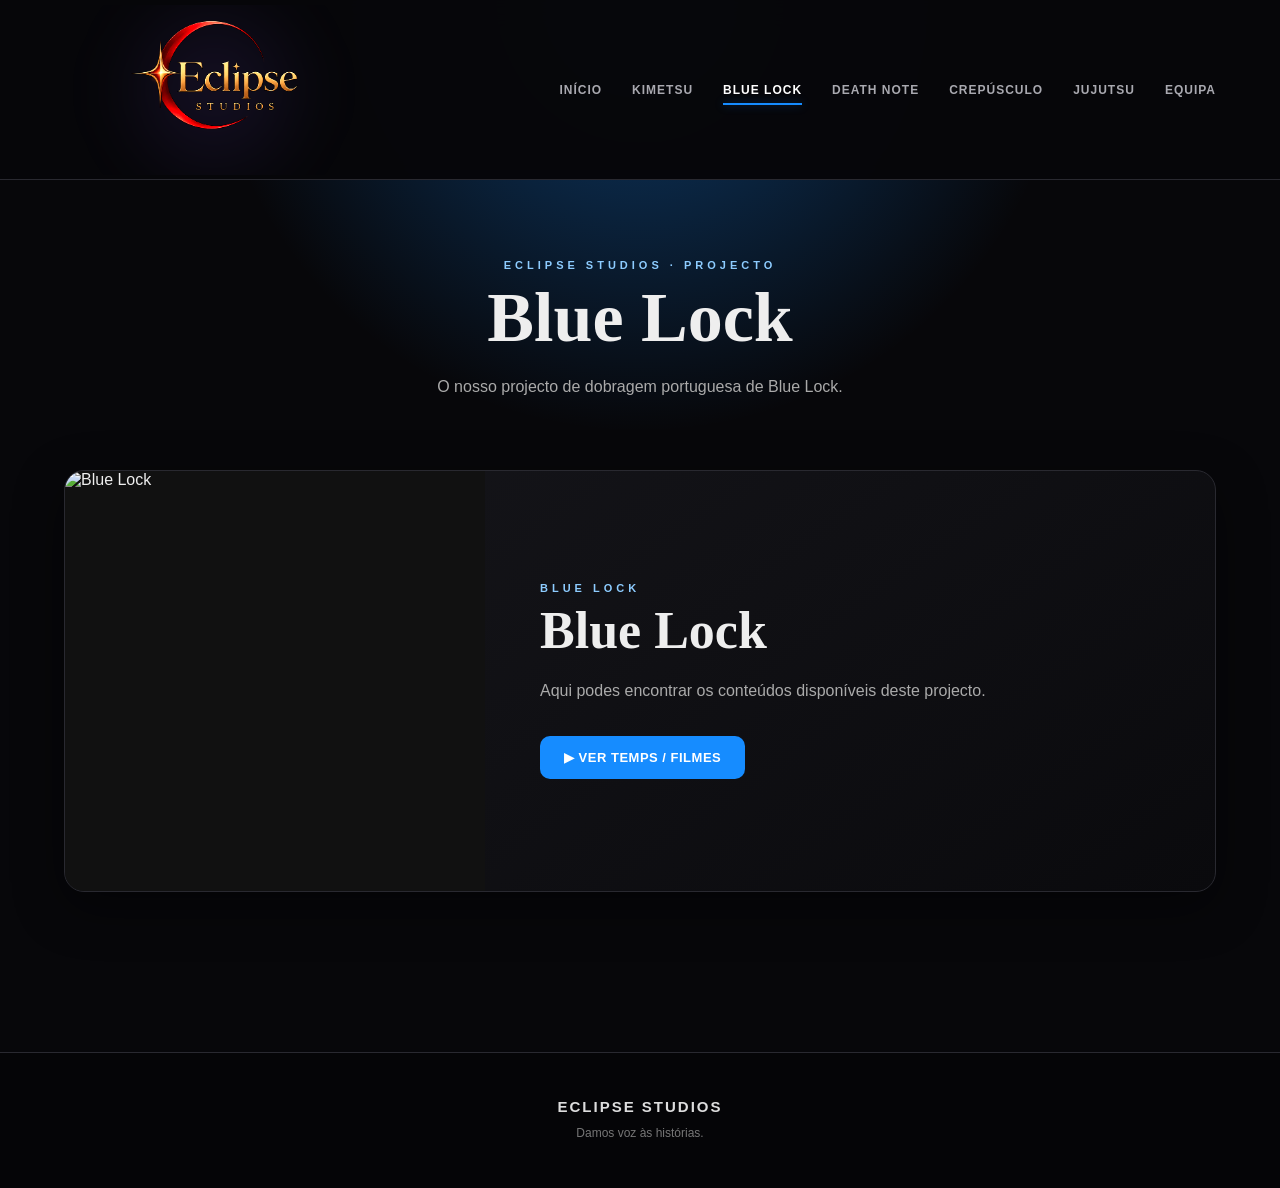
==== blue.html @ 75ae3ba0 "Add files via upload" ====
<!DOCTYPE html>
<html lang="pt-PT">

<head>

    <meta charset="UTF-8">

    <meta
        name="viewport"
        content="width=device-width, initial-scale=1.0"
    >

    <title>Blue Lock | Eclipse Studios</title>

    <link
        rel="stylesheet"
        href="stile.css"
    >

</head>


<body class="theme-blue">


<header class="topbar">

    <div class="logo">

        <a href="Home.html">

            <img
                src="imagens/logo.jpg"
                alt="Eclipse Studios"
            >

        </a>

    </div>


    <nav>

        <a href="Home.html">INÍCIO</a>

        <a href="kimetsu.html">KIMETSU</a>

        <a
            href="blue.html"
            class="active"
        >
            BLUE LOCK
        </a>

        <a href="death.html">DEATH NOTE</a>

        <a href="crep.html">CREPÚSCULO</a>

        <a href="juj.html">JUJUTSU</a>

        <a href="equipa.html">EQUIPA</a>

    </nav>

</header>


<main class="project-page">


    <section class="project-header">

        <span class="project-kicker">
            ECLIPSE STUDIOS · PROJECTO
        </span>

        <h1>
            Blue Lock
        </h1>

        <p>
            O nosso projecto de dobragem portuguesa de Blue Lock.
        </p>

    </section>


    <section class="project-card-page">


        <div class="project-image-page">

            <img
                src="imagens/bl.jpg"
                alt="Blue Lock"
            >

        </div>


        <div class="project-info-page">

            <span class="project-kicker">
                BLUE LOCK
            </span>

            <h1>
                Blue Lock
            </h1>

            <p>
                Aqui podes encontrar os conteúdos
                disponíveis deste projecto.
            </p>

            <a
                href="COLOCA_AQUI_O_LINK_DO_DRIVE"
                target="_blank"
                rel="noopener noreferrer"
                class="watch-project-button"
            >
                ▶ VER TEMPS / FILMES
            </a>

        </div>


    </section>


</main>


<footer>

    <strong>ECLIPSE STUDIOS</strong>

    <p>Damos voz às histórias.</p>

</footer>


</body>

</html>
---- stile.css ----
/* =========================================================
   ECLIPSE STUDIOS
   stile.css
   ========================================================= */

:root {
    --bg: #07070a;
    --bg2: #0d0d12;
    --card: #111116;
    --text: #eeeeee;
    --muted: #9999a3;

    --accent: #8b5cf6;
    --accent2: #c4b5fd;
    --glow: rgba(139, 92, 246, .35);

    --border: #292930;
}


/* =========================================================
   RESET
   ========================================================= */

* {
    margin: 0;
    padding: 0;
    box-sizing: border-box;
}

html {
    scroll-behavior: smooth;
}

body {
    min-height: 100vh;
    margin: 0;
    padding-top: 180px;

    background:
        radial-gradient(
            circle at 50% 0%,
            var(--glow),
            transparent 32%
        ),
        var(--bg);

    color: var(--text);

    font-family: Arial, Helvetica, sans-serif;

    overflow-x: hidden;
}


/* =========================================================
   SCROLLBAR
   ========================================================= */

::-webkit-scrollbar {
    width: 9px;
}

::-webkit-scrollbar-track {
    background: #050507;
}

::-webkit-scrollbar-thumb {
    background: #292930;
    border-radius: 10px;
}

::-webkit-scrollbar-thumb:hover {
    background: var(--accent);
}


/* =========================================================
   BARRA SUPERIOR FIXA
   ========================================================= */

.topbar {
    position: fixed !important;

    top: 0 !important;
    left: 0 !important;
    right: 0 !important;

    width: 100% !important;
    height: 180px;

    display: flex;
    align-items: center;
    justify-content: space-between;

    padding: 0 5%;

    background: rgba(7, 7, 10, .98);

    border-bottom: 1px solid #292930;

    z-index: 99999 !important;

    backdrop-filter: blur(12px);

    transform: none !important;
}


/* =========================================================
   LOGO DA BARRA
   ========================================================= */

.logo {
    width: 300px;
    height: 170px;

    display: flex;
    align-items: center;
    justify-content: center;

    flex-shrink: 0;

    overflow: hidden;

    position: relative;
}

.logo::before {
    content: "";

    position: absolute;

    width: 240px;
    height: 240px;

    left: 50%;
    top: 50%;

    transform: translate(-50%, -50%);

    background:
        radial-gradient(
            circle,
            rgba(139, 92, 246, .12),
            transparent 70%
        );

    filter: blur(25px);
}

.logo a {
    display: flex;

    width: 100%;
    height: 100%;

    align-items: center;
    justify-content: center;

    position: relative;

    z-index: 1;
}

.logo img {
    width: 300px;
    height: 170px;

    object-fit: contain;

    display: block;

    transform: scale(1.2);

    filter:
        brightness(1.15)
        contrast(1.1);

    transition:
        transform .4s ease,
        filter .4s ease;
}

.logo:hover img {
    transform: scale(1.28);

    filter:
        brightness(1.25)
        contrast(1.1)
        drop-shadow(
            0 0 20px
            rgba(139, 92, 246, .35)
        );
}


/* =========================================================
   NAVEGAÇÃO
   ========================================================= */

nav {
    display: flex;

    align-items: center;
    justify-content: flex-end;

    gap: 30px;

    height: 100%;
}

nav a {
    position: relative;

    color: #a9a9b0;

    text-decoration: none;

    font-size: 12px;

    font-weight: 800;

    letter-spacing: 1px;

    padding: 10px 0;

    white-space: nowrap;

    transition:
        color .25s ease,
        transform .25s ease;
}

nav a::after {
    content: "";

    position: absolute;

    left: 0;
    bottom: 2px;

    width: 0;
    height: 2px;

    background: var(--accent);

    box-shadow:
        0 0 10px var(--glow);

    transition: width .3s ease;
}

nav a:hover {
    color: white;

    transform: translateY(-2px);
}

nav a:hover::after {
    width: 100%;
}

nav a.active {
    color: white;
}

nav a.active::after {
    width: 100%;
}


/* =========================================================
   CONTEÚDO
   ========================================================= */

main {
    width: min(1250px, 90%);

    margin: 0 auto;

    padding: 55px 0 100px;
}

h1,
h2 {
    font-family:
        Georgia,
        "Times New Roman",
        serif;
}

h1 {
    font-size: clamp(40px, 6vw, 70px);

    line-height: 1.05;

    margin-bottom: 18px;
}

h2 {
    font-size: 36px;

    margin-bottom: 15px;
}

p {
    line-height: 1.7;
}


/* =========================================================
   KICKER
   ========================================================= */

.project-kicker,
.team-kicker {
    display: inline-block;

    color: var(--accent2);

    font-size: 11px;

    font-weight: 900;

    letter-spacing: 4px;

    margin-bottom: 10px;
}


/* =========================================================
   HOME
   ========================================================= */

.hero {
    min-height: 500px;

    display: flex;

    align-items: center;
    justify-content: center;

    text-align: center;

    position: relative;

    overflow: hidden;
}

.hero::before {
    content: "";

    position: absolute;

    width: 700px;
    height: 700px;

    left: 50%;
    top: 50%;

    transform: translate(-50%, -50%);

    background:
        radial-gradient(
            circle,
            var(--glow),
            transparent 68%
        );

    filter: blur(40px);

    opacity: .25;

    animation:
        heroGlow 6s ease-in-out infinite;
}

.hero-content {
    position: relative;

    z-index: 1;

    width: 100%;
    max-width: 1000px;

    animation:
        heroIn 1s ease both;
}


/* =========================================================
   LOGO 2 DA HOME
   ========================================================= */

.hero-logo {
    width: min(550px, 80vw);

    margin: 0 auto 25px;

    position: relative;

    display: flex;

    justify-content: center;
    align-items: center;
}

.hero-logo::after {
    content: "";

    position: absolute;

    inset: 15%;

    background:
        radial-gradient(
            circle,
            var(--glow),
            transparent 70%
        );

    filter: blur(35px);

    opacity: .25;

    z-index: -1;
}

.hero-logo img {
    width: 100%;

    max-height: 330px;

    object-fit: contain;

    display: block;

    opacity: .95;

    animation:
        logoFloat 5s ease-in-out infinite;
}


/* =========================================================
   HERO TEXTO
   ========================================================= */

.hero-text {
    max-width: 850px;

    margin: 0 auto;
}

.hero-text p {
    color: #aaa;

    max-width: 700px;

    margin: 0 auto 25px;
}


/* =========================================================
   BOTÕES DA HOME
   ========================================================= */

.hero-buttons {
    display: flex;

    justify-content: center;

    align-items: center;

    gap: 12px;

    flex-wrap: wrap;

    margin-top: 25px;
}

.hero-button {
    display: inline-flex;

    align-items: center;
    justify-content: center;

    padding: 13px 22px;

    border-radius: 9px;

    background: var(--accent);

    color: white;

    text-decoration: none;

    font-size: 12px;

    font-weight: 900;

    transition:
        transform .3s ease,
        box-shadow .3s ease,
        filter .3s ease;
}

.hero-button.secondary {
    background: transparent;

    border: 1px solid var(--accent);

    color: var(--accent2);
}

.hero-button:hover {
    transform: translateY(-3px);

    box-shadow:
        0 10px 30px var(--glow);

    filter: brightness(1.12);
}


/* =========================================================
   TÍTULO PROJECTOS
   ========================================================= */

.projects-heading {
    margin-bottom: 25px;
}

.projects-heading span {
    display: block;

    color: var(--accent2);

    font-size: 11px;

    font-weight: 900;

    letter-spacing: 4px;

    margin-bottom: 7px;
}


/* =========================================================
   CARTÕES DOS PROJECTOS NA HOME
   ========================================================= */

.projects-grid {
    display: grid;

    grid-template-columns:
        repeat(2, minmax(0, 1fr));

    gap: 25px;
}

.card {
    background:
        linear-gradient(
            145deg,
            #16161b,
            #0b0b0e
        );

    border: 1px solid var(--border);

    border-radius: 18px;

    overflow: hidden;

    box-shadow:
        0 10px 35px rgba(0, 0, 0, .35);

    transition:
        transform .35s ease,
        border-color .35s ease,
        box-shadow .35s ease;

    animation:
        cardIn .7s ease both;
}

.card:hover {
    transform: translateY(-8px);

    border-color: var(--accent);

    box-shadow:
        0 20px 50px var(--glow);
}


/* =========================================================
   CARTAZES DOS PROJECTOS
   ========================================================= */

.project-visual {
    width: 100%;

    height: 280px;

    position: relative;

    overflow: hidden;

    background: #101014;
}

.project-visual img {
    width: 100%;
    height: 100%;

    object-fit: cover;

    display: block;

    transition:
        transform .5s ease,
        filter .5s ease;
}

.card:hover .project-visual img {
    transform: scale(1.06);

    filter:
        saturate(1.1)
        contrast(1.03);
}

.card-content {
    padding: 25px;
}

.card-content h2 {
    font-size: 27px;

    margin-bottom: 10px;
}

.card-content p {
    color: #aaa;

    margin-bottom: 20px;
}

.project-button {
    display: inline-flex;

    align-items: center;
    justify-content: center;

    padding: 12px 20px;

    border-radius: 9px;

    background: var(--accent);

    color: white;

    text-decoration: none;

    font-size: 13px;

    font-weight: 900;

    transition:
        transform .3s ease,
        box-shadow .3s ease;
}

.project-button:hover {
    transform: translateY(-3px);

    box-shadow:
        0 10px 30px var(--glow);
}


/* =========================================================
   PÁGINAS DOS PROJECTOS
   ========================================================= */

.project-page {
    animation:
        projectIn .8s ease both;
}

.project-header {
    text-align: center;

    padding:
        20px 0 35px;
}

.project-header p {
    max-width: 700px;

    margin: auto;

    color: #aaa;
}


/* =========================================================
   CARTÃO DA PÁGINA DO PROJECTO
   ========================================================= */

.project-card-page {
    width: 100%;

    display: grid;

    grid-template-columns:
        420px 1fr;

    min-height: 420px;

    margin: 35px 0 60px;

    background:
        linear-gradient(
            145deg,
            #16161b,
            #0a0a0d
        );

    border:
        1px solid var(--border);

    border-radius: 20px;

    overflow: hidden;

    box-shadow:
        0 15px 50px rgba(0, 0, 0, .45);

    animation:
        projectIn .8s ease both;
}


/* =========================================================
   IMAGEM DA PÁGINA
   ========================================================= */

.project-image-page {
    width: 100%;

    height: 100%;

    min-height: 420px;

    overflow: hidden;

    background: #111;
}

.project-image-page img {
    width: 100%;
    height: 100%;

    object-fit: cover;

    display: block;

    transition:
        transform .5s ease,
        filter .5s ease;
}

.project-card-page:hover
.project-image-page img {
    transform: scale(1.04);

    filter:
        saturate(1.08)
        contrast(1.03);
}


/* =========================================================
   INFORMAÇÃO DO PROJECTO
   ========================================================= */

.project-info-page {
    display: flex;

    flex-direction: column;

    justify-content: center;

    padding: 55px;
}

.project-info-page h1 {
    font-size: 52px;

    margin-bottom: 18px;
}

.project-info-page p {
    color: #aaa;

    max-width: 600px;

    margin-bottom: 30px;

    line-height: 1.8;
}


/* =========================================================
   BOTÃO VER TEMPS / FILMES
   ========================================================= */

.watch-project-button {
    display: inline-flex;

    align-items: center;
    justify-content: center;

    width: fit-content;

    padding:
        14px 24px;

    border-radius: 10px;

    background:
        var(--accent);

    color: white;

    text-decoration: none;

    font-size: 13px;

    font-weight: 900;

    letter-spacing: .5px;

    transition:
        transform .3s ease,
        box-shadow .3s ease,
        filter .3s ease;
}

.watch-project-button:hover {
    transform:
        translateY(-4px);

    filter:
        brightness(1.12);

    box-shadow:
        0 12px 35px var(--glow);
}


/* =========================================================
   EQUIPA
   ========================================================= */

.team-page {
    position: relative;

    isolation: isolate;
}

.team-page::before {
    content: "";

    position: absolute;

    width: 520px;
    height: 520px;

    left: 50%;
    top: 280px;

    transform:
        translate(-50%, -50%);

    background:
        radial-gradient(
            circle,
            var(--glow),
            transparent 68%
        );

    opacity: .16;

    filter: blur(35px);

    z-index: -1;

    animation:
        teamAura 6s ease-in-out infinite;
}

.team-page-intro {
    text-align: center;

    padding:
        12px 5% 45px;

    animation:
        teamIntro .8s both;
}

.team-page-intro h1 {
    animation:
        teamTitle 1s .12s both;
}

.team-page-intro p {
    color: #aaa;

    animation:
        teamIntro .8s .2s both;
}


/* =========================================================
   GRELHA DA EQUIPA
   ========================================================= */

.team-grid-new {
    display: grid;

    grid-template-columns:
        repeat(3, minmax(0, 1fr));

    gap: 20px;
}

.member-card-new {
    position: relative;

    background:
        linear-gradient(
            145deg,
            #16161a,
            #0a0a0d
        );

    border:
        1px solid #292930;

    border-radius: 16px;

    overflow: hidden;

    box-shadow:
        0 8px 25px rgba(0, 0, 0, .45);

    transition:
        transform .3s ease,
        border-color .3s ease,
        box-shadow .3s ease;

    animation:
        teamCardIn .7s both;
}

.member-card-new:nth-child(1) {
    animation-delay: .04s;
}

.member-card-new:nth-child(2) {
    animation-delay: .10s;
}

.member-card-new:nth-child(3) {
    animation-delay: .16s;
}

.member-card-new:nth-child(4) {
    animation-delay: .22s;
}

.member-card-new:nth-child(5) {
    animation-delay: .28s;
}

.member-card-new:nth-child(6) {
    animation-delay: .34s;
}

.member-card-new:nth-child(7) {
    animation-delay: .40s;
}

.member-card-new:nth-child(8) {
    animation-delay: .46s;
}

.member-card-new:nth-child(9) {
    animation-delay: .52s;
}

.member-card-new:nth-child(10) {
    animation-delay: .58s;
}

.member-card-new:nth-child(11) {
    animation-delay: .64s;
}

.member-card-new:hover {
    transform: translateY(-8px);

    border-color: var(--accent);

    box-shadow:
        0 18px 45px var(--glow);
}


/* =========================================================
   FOTOS DA EQUIPA
   ========================================================= */

.member-photo {
    height: 330px;

    background: #111;

    overflow: hidden;

    position: relative;

    border-bottom:
        2px solid var(--accent);
}

.member-photo img {
    width: 100%;
    height: 100%;

    object-fit: cover;

    display: block;

    transition:
        transform .5s ease,
        filter .5s ease;
}

.member-photo::before {
    content: "";

    position: absolute;

    inset: 0;

    background:
        linear-gradient(
            115deg,
            transparent 30%,
            rgba(255,255,255,.16) 50%,
            transparent 70%
        );

    transform:
        translateX(-130%);

    transition:
        transform .85s ease;

    z-index: 2;

    pointer-events: none;
}

.member-card-new:hover
.member-photo::before {
    transform:
        translateX(130%);
}

.member-card-new:hover
.member-photo img {
    transform:
        scale(1.07);

    filter:
        saturate(1.12)
        contrast(1.04);
}


/* =========================================================
   INFORMAÇÃO DOS MEMBROS
   ========================================================= */

.member-info-new {
    padding: 20px;

    transition:
        transform .35s ease;
}

.member-card-new:hover
.member-info-new {
    transform:
        translateY(-3px);
}

.member-info-new h3 {
    margin-bottom: 12px;

    font-size: 20px;
}

.member-quote-new {
    font-style: italic;

    color: #c9c9cf;

    line-height: 1.55;

    font-size: 13px;

    background:
        rgba(255,255,255,.025);

    border-left:
        3px solid var(--accent);

    padding: 12px;

    margin:
        0 0 16px;

    border-radius:
        0 8px 8px 0;

    min-height: 72px;

    transition:
        background .3s ease,
        border-color .3s ease,
        box-shadow .3s ease;
}

.member-card-new:hover
.member-quote-new {
    background:
        rgba(255,255,255,.055);

    border-left-color:
        var(--accent2);

    box-shadow:
        inset 0 0 22px rgba(255,255,255,.025);
}


/* =========================================================
   REDES DA EQUIPA
   ========================================================= */

.member-socials-new {
    display: flex;

    gap: 10px;

    border-top:
        1px solid #292930;

    padding-top: 14px;
}

.team-social {
    position: relative;

    overflow: hidden;

    display: inline-flex;

    align-items: center;

    gap: 7px;

    text-decoration: none;

    color: #eee;

    background: #111116;

    border:
        1px solid #303039;

    border-radius: 9px;

    padding: 8px 10px;

    font-size: 12px;

    transition:
        .25s;
}

.team-social:hover {
    transform:
        translateY(-2px);

    border-color:
        var(--accent);

    box-shadow:
        0 0 15px var(--glow);
}

.team-social img {
    width: 22px;
    height: 22px;

    object-fit: contain;
}


/* =========================================================
   DISCORD
   ========================================================= */

.discord-section {
    margin: 80px 0;

    padding: 55px 30px;

    border:
        1px solid #292930;

    border-radius: 20px;

    background:
        linear-gradient(
            135deg,
            rgba(88,101,242,.13),
            rgba(10,10,14,.95)
        );

    text-align: center;

    position: relative;

    overflow: hidden;
}

.discord-section::before {
    content: "";

    position: absolute;

    width: 350px;
    height: 350px;

    left: 50%;
    top: 50%;

    transform:
        translate(-50%, -50%);

    background:
        radial-gradient(
            circle,
            rgba(88,101,242,.22),
            transparent 70%
        );

    filter: blur(30px);

    pointer-events: none;
}

.discord-content {
    position: relative;

    z-index: 1;
}

.discord-section h2 {
    font-size: 36px;

    margin:
        8px 0 12px;
}

.discord-section p {
    max-width: 600px;

    margin:
        0 auto 25px;

    color: #aaa;

    line-height: 1.7;
}

.discord-button {
    display: inline-flex;

    align-items: center;

    gap: 10px;

    padding:
        14px 24px;

    border-radius: 10px;

    background:
        #5865F2;

    color: white;

    text-decoration: none;

    font-weight: 800;

    letter-spacing: .5px;

    transition:
        transform .3s ease,
        box-shadow .3s ease,
        filter .3s ease;
}

.discord-button:hover {
    transform:
        translateY(-4px)
        scale(1.03);

    box-shadow:
        0 12px 35px
        rgba(88,101,242,.45);

    filter:
        brightness(1.12);
}


/* =========================================================
   FOOTER
   ========================================================= */

footer {
    width: 100%;

    padding:
        45px 20px;

    text-align: center;

    border-top:
        1px solid #292930;

    background: #050507;

    color: #777;

    font-size: 12px;
}

footer strong {
    display: block;

    color: #ddd;

    font-size: 15px;

    letter-spacing: 2px;

    margin-bottom: 8px;
}


/* =========================================================
   CORES
   ========================================================= */

.theme-kimetsu {
    --accent: #8b5cf6;
    --accent2: #c4b5fd;
    --glow: rgba(139,92,246,.40);
}

.theme-blue {
    --accent: #168cff;
    --accent2: #8dccff;
    --glow: rgba(22,140,255,.40);
}

.theme-death {
    --accent: #d71920;
    --accent2: #ff6469;
    --glow: rgba(215,25,32,.42);
}

.theme-crep {
    --accent: #d8d8df;
    --accent2: #ffffff;
    --glow: rgba(220,220,230,.28);
}

.theme-juj {
    --accent: #ff7a18;
    --accent2: #ffb067;
    --glow: rgba(255,122,24,.40);
}


/* =========================================================
   ANIMAÇÕES
   ========================================================= */

@keyframes heroIn {
    from {
        opacity: 0;
        transform: translateY(30px);
    }

    to {
        opacity: 1;
        transform: translateY(0);
    }
}

@keyframes heroGlow {
    0%,100% {
        transform:
            translate(-50%,-50%)
            scale(.9);

        opacity: .15;
    }

    50% {
        transform:
            translate(-50%,-50%)
            scale(1.08);

        opacity: .28;
    }
}

@keyframes logoFloat {
    0%,100% {
        transform:
            translateY(0);
    }

    50% {
        transform:
            translateY(-7px);
    }
}

@keyframes cardIn {
    from {
        opacity: 0;

        transform:
            translateY(25px)
            scale(.98);
    }

    to {
        opacity: 1;

        transform:
            translateY(0)
            scale(1);
    }
}

@keyframes projectIn {
    from {
        opacity: 0;

        transform:
            translateY(20px);
    }

    to {
        opacity: 1;

        transform:
            translateY(0);
    }
}

@keyframes teamIntro {
    from {
        opacity: 0;

        transform:
            translateY(16px);
    }

    to {
        opacity: 1;

        transform:
            none;
    }
}

@keyframes teamTitle {
    from {
        opacity: 0;

        transform:
            translateY(14px)
            scale(.98);

        filter:
            blur(4px);
    }

    to {
        opacity: 1;

        transform:
            none;

        filter:
            none;
    }
}

@keyframes teamCardIn {
    from {
        opacity: 0;

        transform:
            translateY(28px)
            scale(.97);
    }

    to {
        opacity: 1;

        transform:
            none;
    }
}

@keyframes teamAura {
    0%,100% {
        transform:
            translate(-50%,-50%)
            scale(.9);

        opacity: .12;
    }

    50% {
        transform:
            translate(-50%,-50%)
            scale(1.08);

        opacity: .22;
    }
}


/* =========================================================
   RESPONSIVO
   ========================================================= */

@media (max-width: 1100px) {

    .topbar {
        padding: 0 3%;
    }

    nav {
        gap: 18px;
    }

    nav a {
        font-size: 10px;
    }

    .logo {
        width: 250px;
    }

    .logo img {
        width: 250px;
    }

    .team-grid-new {
        grid-template-columns:
            repeat(2, minmax(0,1fr));
    }
}


@media (max-width: 800px) {

    body {
        padding-top: 260px;
    }

    .topbar {
        height: 260px;

        flex-direction: column;

        justify-content: center;

        gap: 5px;

        padding:
            8px 15px;
    }

    .logo {
        width: 190px;
        height: 135px;
    }

    .logo img {
        width: 190px;
        height: 135px;
    }

    nav {
        height: auto;

        flex-wrap: wrap;

        justify-content: center;

        gap: 8px 16px;
    }

    nav a {
        font-size: 9px;
    }

    main {
        width: 92%;
    }

    .projects-grid {
        grid-template-columns: 1fr;
    }

    .project-card-page {
        grid-template-columns: 1fr;
    }

    .project-image-page {
        height: 400px;
        min-height: 400px;
    }

    .project-info-page {
        padding: 35px;
    }

    .project-info-page h1 {
        font-size: 40px;
    }

    .team-grid-new {
        grid-template-columns: 1fr;
    }

    .member-photo {
        height: 360px;
    }
}


@media (prefers-reduced-motion: reduce) {

    html {
        scroll-behavior: auto;
    }

    *,
    *::before,
    *::after {
        animation: none !important;
        transition: none !important;
    }
}

/* CABEÇALHO */
header {
    position: sticky;
    top: 0;
    z-index: 1000;
    width: 100%;
    background: #111;
}

/* LOGO */
.logo {
    display: flex;
    justify-content: center;
    align-items: center;
    padding: 10px 20px;
}

.logo img {
    content: url("logo.png");
    width: 180px;
    height: auto;
    object-fit: contain;
    display: block;
    transition: transform 0.3s ease, filter 0.3s ease;
}

.logo img:hover {
    transform: scale(1.06);
    filter: drop-shadow(0 0 10px rgba(160, 90, 255, 0.7));
}

@media (max-width: 768px) {
    .logo img {
        width: 140px;
    }
}
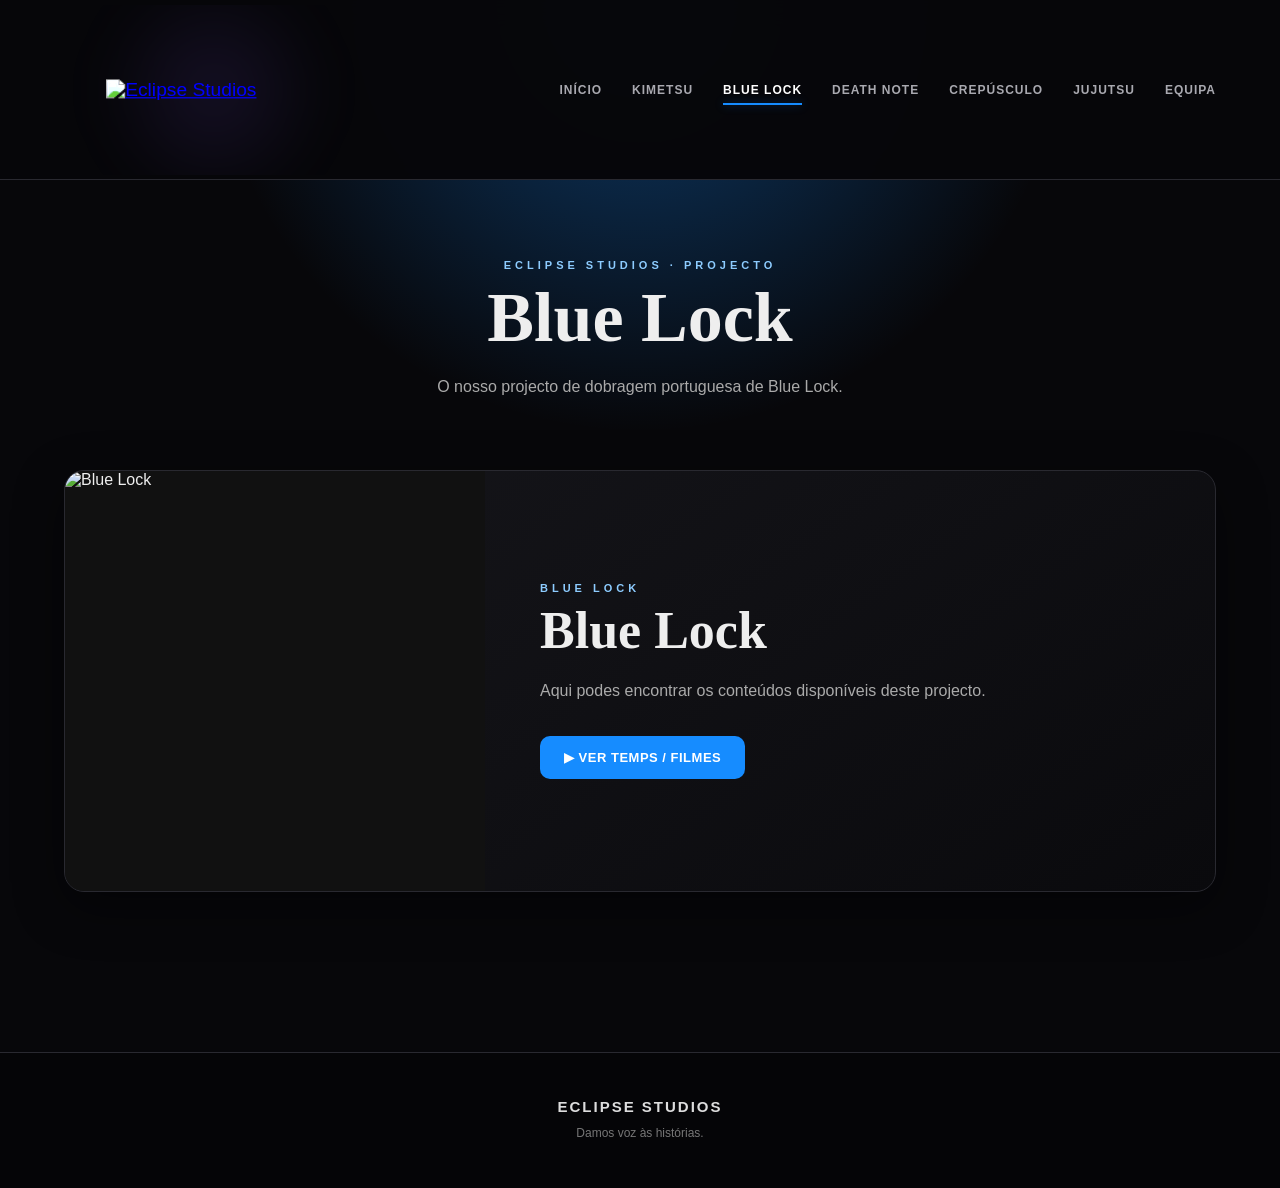
==== commit 21e32fd7: "Add files via upload" ====
--- a/blue.html
+++ b/blue.html
@@ -27,10 +27,10 @@
 
     <div class="logo">
 
-        <a href="Home.html">
+        <a href="index.html">
 
             <img
-                src="imagens/logo.jpg"
+                src="imagens/logo.png"
                 alt="Eclipse Studios"
             >
 
@@ -41,7 +41,7 @@
 
     <nav>
 
-        <a href="Home.html">INÍCIO</a>
+        <a href="index.html">INÍCIO</a>
 
         <a href="kimetsu.html">KIMETSU</a>
 
--- a/stile.css
+++ b/stile.css
@@ -1716,7 +1716,7 @@
 }
 
 .logo img {
-    content: url("logo.png");
+    content: url("imagens/logo.png");
     width: 180px;
     height: auto;
     object-fit: contain;
@@ -1733,4 +1733,21 @@
     .logo img {
         width: 140px;
     }
-}+}
+
+/* CARTAZ "QUEREMOS-TE AQUI" (por cima do botao do Discord) */
+.discord-poster {
+    display: block;
+    width: 100%;
+    max-width: 380px;
+    height: auto;
+    margin: 30px auto 28px;
+    border-radius: 14px;
+    box-shadow: 0 0 30px rgba(255, 0, 0, 0.35);
+}
+
+@media (max-width: 768px) {
+    .discord-poster {
+        max-width: 280px;
+    }
+}
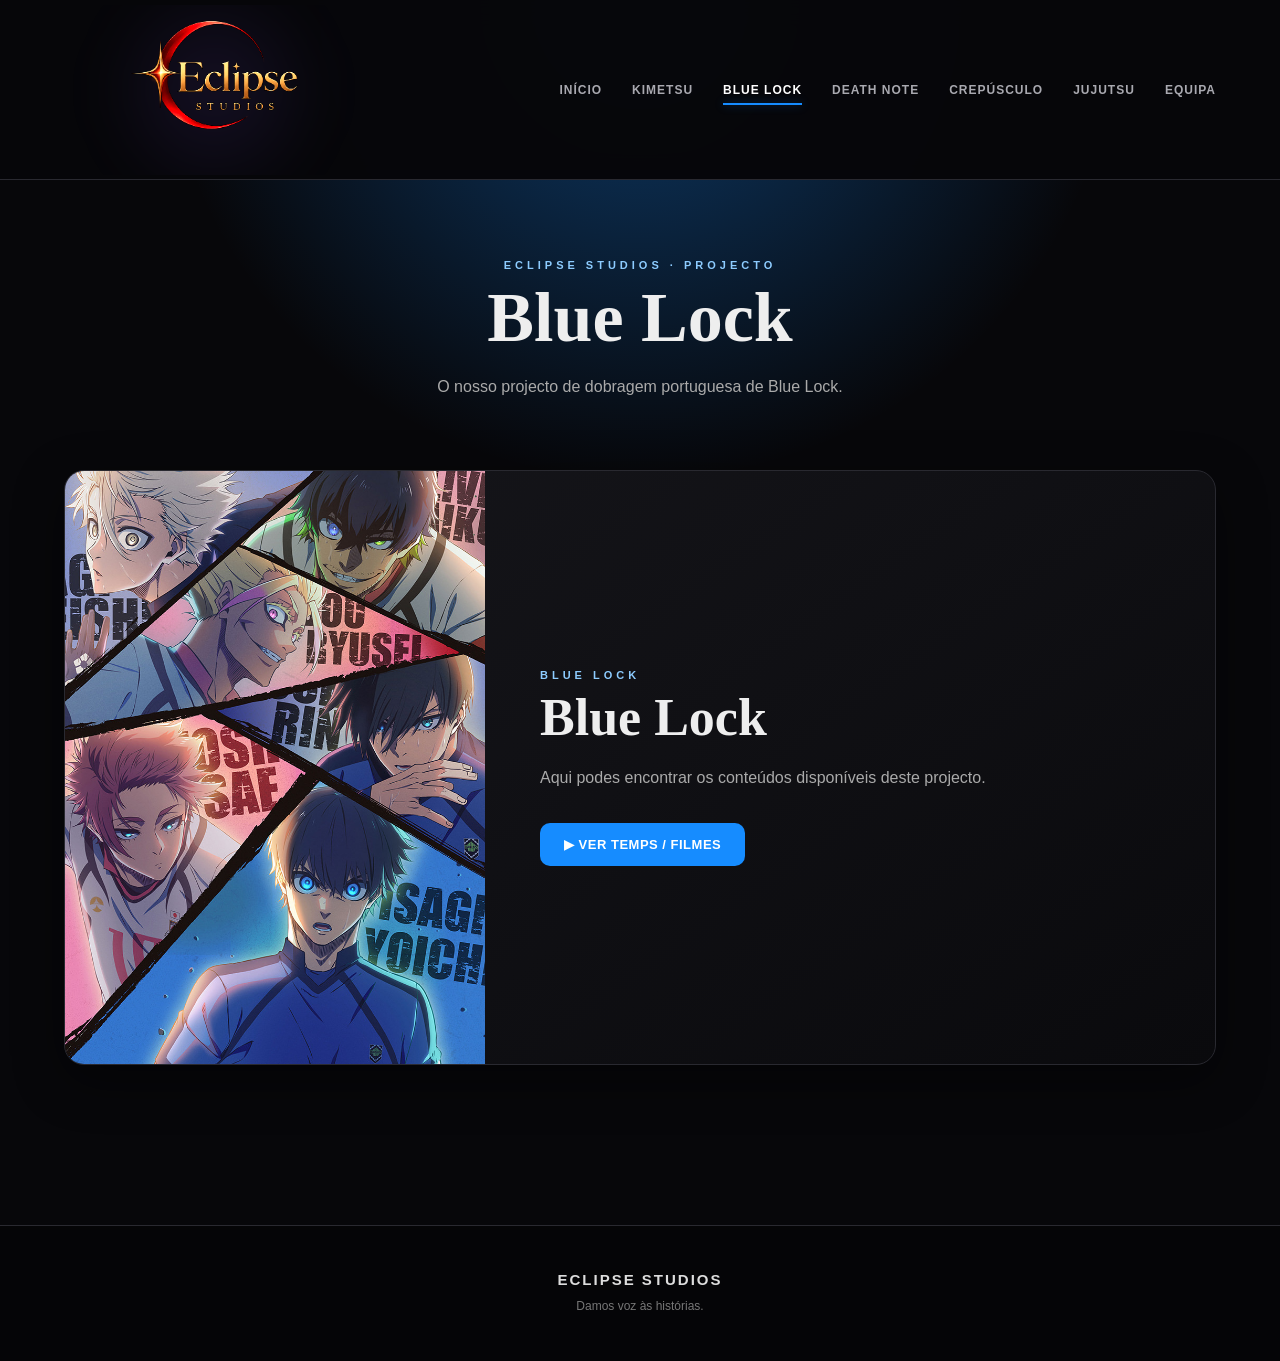
==== commit 4d2840ca: "Add files via upload" ====
--- a/blue.html
+++ b/blue.html
@@ -30,7 +30,7 @@
         <a href="index.html">
 
             <img
-                src="imagens/logo.png"
+                src="logo.png"
                 alt="Eclipse Studios"
             >
 
@@ -91,7 +91,7 @@
         <div class="project-image-page">
 
             <img
-                src="imagens/bl.jpg"
+                src="bl.jpg"
                 alt="Blue Lock"
             >
 
--- a/stile.css
+++ b/stile.css
@@ -1716,7 +1716,7 @@
 }
 
 .logo img {
-    content: url("imagens/logo.png");
+    content: url("logo.png");
     width: 180px;
     height: auto;
     object-fit: contain;
